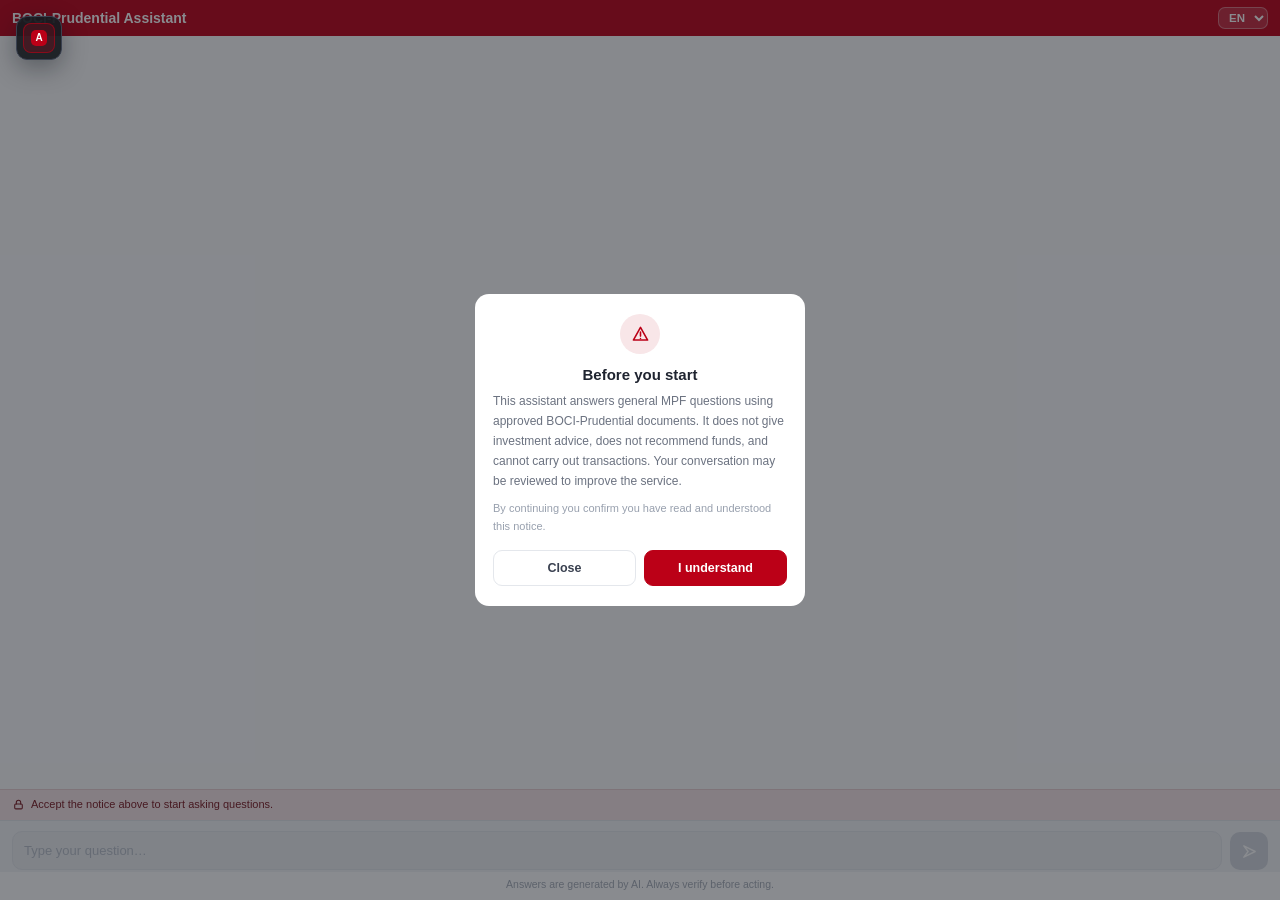
==== chat-widget/mobile.html @ eda89548 "Add a mobile page where the chat fills the window. The desktop widget is unchanged. Both pages share" ====
<!DOCTYPE html>
<html lang="en">
<head>
<meta charset="UTF-8">
<meta name="viewport" content="width=device-width, initial-scale=1">
<title>BOCI-Prudential — Chat (mobile)</title>
<link rel="stylesheet" href="style.css">
</head>
<body class="mobile">

<!-- client website backdrop — drop the screenshot here -->
<div class="site" id="site">
  <div class="slot">
    <div class="ic"><svg viewBox="0 0 24 24"><rect x="3" y="4" width="18" height="14" rx="2"/><path d="M3 15l4.5-4.5 3.5 3.5 3-3L21 17"/><circle cx="8.5" cy="8.5" r="1.2"/></svg></div>
    <b>Client website screenshot goes here</b>
    <p>Supply a screenshot of the BOCIPT website and it will fill this area, with the chat widget sitting on top of it.</p>
    <p class="hint">Save the screenshot as <code>site.png</code> next to <code>index.html</code> and it will appear here automatically.</p>
  </div>
</div>

<!-- demo control: consent variant switcher (not part of the product) -->
<div class="switcher" id="switcher">
  <div class="sw-t">Consent screen</div>
  <button class="sw" data-m="A"><b>A</b><span>Modal</span></button>
  <button class="sw" data-m="B"><b>B</b><span>Chat message</span></button>
  <button class="sw" data-m="C"><b>C</b><span>Full terms</span></button>
</div>

<!-- launcher -->
<button class="launcher" id="launcher" onclick="openPanel()">
  <img class="licon" id="licon" alt="">
  <svg viewBox="0 0 24 24"><path d="M12 3C6.9 3 2.8 6.6 2.8 11c0 2.5 1.3 4.7 3.4 6.2L5 21.5l4.2-2.1c.9.2 1.8.3 2.8.3 5.1 0 9.2-3.6 9.2-8S17.1 3 12 3z"/></svg>
</button>

<!-- panel -->
<div class="panel" id="panel">
  <div class="hd">
    <div class="ttl">
      <b id="hTitle"></b>
    </div>
    <div class="acts">
      <select class="lang" id="lang" onchange="setLang(this.value)">
        <option value="en">EN</option><option value="tc">繁</option><option value="sc">简</option>
      </select>
      <button class="ib" onclick="toggleMax()" title="Expand">
        <svg viewBox="0 0 24 24"><path d="M9 3H3v6M15 21h6v-6M3 9V3h6M21 15v6h-6"/></svg>
      </button>
      <button class="ib" onclick="closePanel()">
        <svg viewBox="0 0 24 24"><path d="M6 6l12 12M18 6L6 18"/></svg>
      </button>
    </div>
  </div>

  <div class="msgs" id="msgs"></div>

  <div class="inpblock" id="inpBlock" style="display:none">
    <svg viewBox="0 0 24 24"><rect x="5" y="11" width="14" height="9" rx="2"/><path d="M8 11V8a4 4 0 018 0v3"/></svg>
    <span id="inpBlockText"></span>
  </div>
  <div class="inp" id="inp">
    <textarea id="ta" rows="1" onkeydown="key(event)" oninput="grow(this)"></textarea>
    <button class="send" onclick="send()" id="sendBtn">
      <svg viewBox="0 0 24 24"><path d="M20 12l-16-8 6 8-6 8z"/></svg>
    </button>
  </div>
  <div class="foot" id="foot"></div>

  <!-- disclaimer -->
  <div class="mask" id="mask" style="display:none">
    <div class="disc">
      <div class="ic"><svg viewBox="0 0 24 24"><path d="M12 3l9 16H3z"/><path d="M12 9v5M12 17h.01"/></svg></div>
      <h2 id="dTitle"></h2>
      <p id="dBody"></p>
      <p class="acc" id="dAcc"></p>
      <div class="btns">
        <button class="b2" onclick="decline()" id="dNo"></button>
        <button class="b1" onclick="accept()" id="dYes"></button>
      </div>
    </div>
  </div>

</div>

<!-- variant C: extended terms. Opens as a drawer to the LEFT of the widget on a
     wide viewport, or inside the panel on a narrow one. Built by renderTerms();
     the confirm button stays disabled until the reader reaches the end.
     PLACEHOLDER COPY — Compliance to replace. -->
<div class="terms" id="terms" style="display:none"></div>

<script src="chat.js"></script>
<script>openPanel();</script>

</body>
</html>
---- chat-widget/style.css ----
:root{
  --red:#BB0017; --red-dk:#940012; --red-lt:#F8E6E8;
  --ink:#1F2430; --ink2:#3A4150; --muted:#6B7280; --line:#E4E7EC;
  --bg:#EEF0F3; --panel:#FFFFFF; --bot:#F6F7F9; --chip:#FFFFFF;
  --teal:#1F6F6B; --amber:#B7791F; --radius:14px;
}
*{box-sizing:border-box}
body{
  margin:0; font-family:"Segoe UI",-apple-system,"PingFang HK","Microsoft JhengHei","Noto Sans TC",sans-serif;
  background:var(--bg); color:var(--ink); -webkit-font-smoothing:antialiased;
}

/* ---------- client website backdrop ---------- */
.site{
  position:fixed; inset:0; z-index:0; overflow:hidden;
  background:#fff center top no-repeat; background-size:cover;
}
/* empty-state: shown until a screenshot is supplied */
.slot{
  position:absolute; inset:24px; border:2px dashed #C3C9D2; border-radius:16px;
  display:flex; flex-direction:column; align-items:center; justify-content:center;
  gap:10px; text-align:center; padding:24px; background:#FAFBFC;
}
.slot .ic{width:56px; height:56px; border-radius:14px; background:#EDF0F4;
  display:flex; align-items:center; justify-content:center}
.slot .ic svg{width:26px; height:26px; fill:none; stroke:#8A93A2; stroke-width:1.7;
  stroke-linecap:round; stroke-linejoin:round}
.slot b{font-size:15px; color:var(--ink); font-weight:650}
.slot p{font-size:12.5px; color:var(--muted); line-height:1.7; margin:0; max-width:430px}
.slot code{background:#EDF0F4; color:#3A4150; padding:2px 7px; border-radius:5px;
  font-family:Consolas,Menlo,monospace; font-size:11.5px}
.slot .hint{font-size:11.5px; color:#98A0AE; margin-top:4px}
body.has-site .slot{display:none}

/* ---------- launcher ---------- */
.launcher{
  position:fixed; right:26px; bottom:26px; z-index:50;
  width:58px; height:58px; border-radius:50%; background:var(--red);
  border:none; cursor:pointer; display:flex; align-items:center; justify-content:center;
  padding:0;
  box-shadow:0 6px 20px rgba(187,0,23,.4); transition:transform .15s;
}
.launcher:hover{transform:scale(1.06)}
.launcher svg{width:26px; height:26px; fill:#fff}
.launcher .licon{display:none; width:100%; height:100%; border-radius:50%; object-fit:cover}
body.has-icon .launcher .licon{display:block}
body.has-icon .launcher svg{display:none}

/* ---------- panel ---------- */
.panel{
  position:fixed; right:26px; bottom:26px; z-index:55;
  width:392px; height:640px; max-height:calc(100vh - 52px);
  background:var(--panel); border-radius:18px; overflow:hidden;
  box-shadow:0 18px 50px rgba(15,20,30,.28); display:none; flex-direction:column;
}
.panel.open{display:flex}
.panel.max{ right:16px; bottom:16px; width:calc(100vw - 32px); height:calc(100vh - 32px); max-width:760px; max-height:none}

/* header */
.hd{background:var(--red); color:#fff; padding:7px 12px; display:flex; align-items:center; gap:8px; flex:0 0 auto}
.hd .ttl{flex:1; min-width:0}
.hd .ttl b{display:block; font-size:14px; font-weight:650; white-space:nowrap; overflow:hidden; text-overflow:ellipsis}
.hd .acts{display:flex; gap:2px; flex:0 0 auto}
.ib{background:transparent; border:none; color:#fff; cursor:pointer; width:26px; height:26px; border-radius:7px;
  display:flex; align-items:center; justify-content:center; padding:0}
.ib:hover{background:rgba(255,255,255,.18)}
.ib svg{width:16px; height:16px; fill:none; stroke:#fff; stroke-width:1.9; stroke-linecap:round; stroke-linejoin:round}
.lang{background:rgba(255,255,255,.16); border:1px solid rgba(255,255,255,.34); color:#fff; border-radius:7px;
  font-size:11.5px; padding:3px 6px; cursor:pointer; font-family:inherit; font-weight:600}
.lang option{color:#1F2430}

/* messages */
.msgs{flex:1; overflow-y:auto; padding:16px 14px; background:#FBFBFC; scroll-behavior:smooth}
.msgs::-webkit-scrollbar{width:7px}
.msgs::-webkit-scrollbar-thumb{background:#D6DAE0; border-radius:4px}

.row{display:flex; gap:9px; margin-bottom:16px}
.row.me{justify-content:flex-end}
.row.bot .col{max-width:88%; flex:1; min-width:0}
.bub{min-width:0; overflow-wrap:break-word; word-break:break-word}
.av{width:28px; height:28px; border-radius:8px; background:var(--red); color:#fff; font-size:10px; font-weight:800;
  display:flex; align-items:center; justify-content:center; flex:0 0 auto; margin-top:2px; overflow:hidden}
.av img{display:none; width:100%; height:100%; object-fit:cover}
body.has-icon .av{border-radius:50%; background:transparent; color:transparent}
body.has-icon .av img{display:block; border-radius:50%}
body.has-icon .av span{display:none}
.bub{max-width:82%; border-radius:var(--radius); padding:11px 13px; font-size:13.5px; line-height:1.62}
.row.me .bub{background:var(--red); color:#fff; border-bottom-right-radius:4px}
.row.bot .bub{background:#fff; border:1px solid var(--line); border-bottom-left-radius:4px; color:var(--ink2); max-width:88%}

/* markdown inside bot bubble */
.bub h3{font-size:13.5px; color:var(--ink); margin:0 0 8px; font-weight:700; line-height:1.4}
.bub h3:not(:first-child){margin-top:14px}
.bub p{margin:0 0 9px}
.bub p:last-child{margin-bottom:0}
.bub ul,.bub ol{margin:0 0 9px; padding-left:19px}
.bub li{margin-bottom:5px}
.bub b,.bub strong{color:var(--ink); font-weight:700}
.bub a{color:var(--red); text-decoration:none; border-bottom:1px solid rgba(187,0,23,.3)}
.bub .lead{color:var(--ink); font-weight:600}

/* refusal */
.refuse{background:#FFF8E9; border:1px solid #F0DCA8; border-left:3px solid var(--amber);
  border-radius:9px; padding:9px 11px; margin-bottom:10px; font-size:12.5px; color:#6B4E12; line-height:1.55}
.refuse b{color:#5A4110}

/* inline image */
.figure{margin:2px 0 10px; border:1px solid var(--line); border-radius:10px; overflow:hidden; background:#fff}
.figure svg{display:block; width:100%; height:auto}
.figure figcaption{font-size:11px; color:var(--muted); padding:7px 10px; border-top:1px solid var(--line); background:#FAFBFC}

/* account card */
.acct{border:1px solid var(--line); border-radius:10px; overflow:hidden; margin-bottom:10px; background:#fff}
.acct .top{background:#F3F5F8; padding:9px 11px; font-size:11.5px; color:var(--muted);
  display:flex; justify-content:space-between; gap:8px; border-bottom:1px solid var(--line)}
.acct .bal{padding:12px 11px 8px}
.acct .bal small{font-size:11px; color:var(--muted); display:block; margin-bottom:3px; letter-spacing:.03em}
.acct .bal b{font-size:23px; color:var(--ink); font-weight:700; letter-spacing:-.02em}
.acct .gl{font-size:12px; margin-top:5px}
.up{color:#1B7F4B} .dn{color:var(--red)}
.acct .alloc{padding:8px 11px 11px; border-top:1px solid var(--line)}
.acct .alloc .t{font-size:11px; color:var(--muted); margin-bottom:7px}
.seg{display:flex; height:9px; border-radius:5px; overflow:hidden; margin-bottom:7px}
.seg i{display:block; height:100%}
.legend{display:flex; flex-wrap:wrap; gap:4px 12px; font-size:11px; color:var(--ink2)}
.legend span{display:flex; align-items:center; gap:5px}
.legend em{width:8px; height:8px; border-radius:2px; display:block; font-style:normal}
.asat{font-size:11px; color:var(--muted); background:#F7F8FA; border-radius:7px; padding:6px 9px; margin-bottom:10px;
  border:1px solid var(--line)}

/* citations */
.cites{margin-top:11px; padding-top:10px; border-top:1px solid var(--line)}
.cites .ct{font-size:10px; letter-spacing:.09em; text-transform:uppercase; color:var(--muted);
  font-weight:700; margin-bottom:7px; display:flex; align-items:center; gap:5px}
.cites .ct svg{width:11px; height:11px; fill:none; stroke:var(--muted); stroke-width:2}
.cites a{display:flex; gap:7px; align-items:flex-start; font-size:11.5px; color:var(--ink2);
  text-decoration:none; padding:5px 7px; border-radius:6px; margin:0 -7px; line-height:1.45}
.cites a:hover{background:#F4F6F8}
.cites a i{color:var(--red); font-style:normal; font-weight:700; flex:0 0 auto}
.cites a u{color:var(--muted); text-decoration:none; display:block; font-size:10.5px; margin-top:1px;
  white-space:nowrap; overflow:hidden; text-overflow:ellipsis; max-width:250px}
.nocite{margin-top:10px; font-size:11px; color:#98A0AE; font-style:italic}

/* feedback + follow-ups */
.fb{display:flex; gap:6px; align-items:center; margin-top:11px; padding-top:9px; border-top:1px solid var(--line)}
.fb span{font-size:10.5px; color:var(--muted); margin-right:auto}
.fb button{background:#fff; border:1px solid var(--line); border-radius:6px; width:26px; height:24px;
  cursor:pointer; display:flex; align-items:center; justify-content:center; padding:0}
.fb button:hover{background:#F3F5F8; border-color:#CBD2DC}
.fb button svg{width:13px; height:13px; fill:none; stroke:var(--muted); stroke-width:1.8; stroke-linejoin:round}
.fb button.sel{background:var(--red-lt); border-color:#E6B9BE}
.fb button.sel svg{stroke:var(--red)}
.fu{margin-top:8px; background:#fff; border:1px solid var(--line); border-radius:12px; padding:10px 10px 6px;
  display:flex; flex-direction:column; gap:2px}
.fu .ft{font-size:10px; letter-spacing:.09em; text-transform:uppercase; color:var(--muted); font-weight:700; margin:0 4px 4px}
.fu button{width:100%; text-align:left; background:transparent; border:none; border-radius:8px;
  padding:7px 8px; font-size:12.5px; color:var(--ink2); cursor:pointer; font-family:inherit;
  line-height:1.45; white-space:normal; overflow-wrap:break-word}
.fu button:hover{background:#FFFAFA; color:var(--red)}

/* typing */
.typing{display:flex; gap:4px; padding:13px 14px}
.typing i{width:6px; height:6px; border-radius:50%; background:#B6BDC8; animation:bl 1.2s infinite}
.typing i:nth-child(2){animation-delay:.18s} .typing i:nth-child(3){animation-delay:.36s}
@keyframes bl{0%,60%,100%{opacity:.3; transform:translateY(0)}30%{opacity:1; transform:translateY(-3px)}}

/* disclaimer */
.mask{position:absolute; inset:0; background:rgba(20,24,32,.5); z-index:20; display:flex;
  align-items:center; justify-content:center; padding:22px}
.disc{background:#fff; border-radius:14px; padding:20px 18px; max-width:330px; width:100%; text-align:center}
.disc .ic{width:40px; height:40px; border-radius:50%; background:var(--red-lt); display:flex;
  align-items:center; justify-content:center; margin:0 auto 12px}
.disc .ic svg{width:19px; height:19px; fill:none; stroke:var(--red); stroke-width:2; stroke-linecap:round; stroke-linejoin:round}
.disc h2{font-size:15px; margin:0 0 9px; color:var(--ink)}
.disc p{font-size:12px; color:var(--muted); line-height:1.65; margin:0 0 8px; text-align:left}
.disc .acc{font-size:11px; color:#98A0AE; margin:0 0 14px; text-align:left}
.disc .btns{display:flex; gap:8px}
.disc .btns button{flex:1; padding:10px; border-radius:9px; font-size:12.5px; cursor:pointer;
  font-family:inherit; font-weight:600; border:1px solid var(--line)}
.b1{background:var(--red); color:#fff; border-color:var(--red)!important}
.b1:hover{background:var(--red-dk)}
.b2{background:#fff; color:var(--ink2)}
.b2:hover{background:#F4F6F8}

/* ---------- demo control: consent switcher (not part of the product) ---------- */
.switcher{position:fixed; left:16px; top:16px; z-index:45; width:168px;
  background:rgba(24,27,33,.93); border:1px solid #3A4150; border-radius:11px; padding:9px;
  box-shadow:0 8px 24px rgba(10,14,20,.35); font-size:11.5px}
.switcher .sw-t{color:#98A0AE; font-size:9.5px; letter-spacing:.11em; text-transform:uppercase;
  font-weight:700; margin:0 2px 7px}
.switcher .sw{display:flex; align-items:center; gap:7px; width:100%; text-align:left;
  background:transparent; border:1px solid transparent; border-radius:8px; padding:6px 7px;
  color:#C8CEDA; cursor:pointer; font-family:inherit; font-size:11.5px; margin-bottom:3px; line-height:1.2}
.switcher .sw:last-child{margin-bottom:0}
.switcher .sw b{width:16px; height:16px; border-radius:5px; background:#3A4150; color:#E7EBF2;
  font-size:10px; font-weight:800; display:flex; align-items:center; justify-content:center; flex:0 0 auto}
.switcher .sw:hover{background:rgba(255,255,255,.08)}
.switcher .sw.on{background:rgba(187,0,23,.22); border-color:rgba(187,0,23,.6); color:#fff}
.switcher .sw.on b{background:var(--red); color:#fff}
/* Closed: only the current letter. Hover grows back to the full box from the
   same corner, no wider than the resting width above, so the terms drawer stays put.
   The closed letter does not take a click, so it cannot reset the chat. */
.switcher:not(:hover){width:auto; padding:6px}
.switcher:not(:hover) .sw-t,
.switcher:not(:hover) .sw:not(.on),
.switcher:not(:hover) .sw.on span{display:none}
.switcher:not(:hover) .sw{width:auto; margin:0; pointer-events:none}

/* ---------- variant B: consent as a chat bubble ---------- */
.row.bot.consent .bub{border-color:#E6B9BE; background:#FFFCFC; border-left:3px solid var(--red)}
.row.bot.consent .bub h3{font-size:13.5px; color:var(--ink); margin:0 0 8px; font-weight:700; line-height:1.4}
.row.bot.consent .bub p{margin:0 0 8px; font-size:12px; color:var(--ink2); line-height:1.62}
.row.bot.consent .bub .cacc{font-size:11px; color:#98A0AE; margin:0 0 11px}
.row.bot.consent .cbtns{display:flex; align-items:center; gap:10px}
.row.bot.consent .cbtns .b1{flex:0 0 auto; padding:8px 14px; border-radius:9px; font-size:12.5px;
  cursor:pointer; font-family:inherit; font-weight:600; border:1px solid var(--line)}
.row.bot.consent .cno{font-size:11.5px; color:var(--muted); cursor:pointer; text-decoration:underline}
.row.bot.consent .cno:hover{color:var(--ink2)}
.row.bot.consent.done .bub{opacity:.62; border-left-color:#B6BDC8; background:#FAFBFC}
.cstamp{display:flex; align-items:center; gap:6px; font-size:11.5px; color:#4E7A5F; line-height:1.4}
.cstamp svg{width:13px; height:13px; fill:none; stroke:#2FBF71; stroke-width:2.4;
  stroke-linecap:round; stroke-linejoin:round; flex:0 0 auto}

/* ---------- variant C: extended terms drawer ---------- */
/* Body-level, so the panel's overflow:hidden cannot clip it. z-index sits above
   both the panel (55) and the demo switcher (45) so nothing collides. */
.terms{position:fixed; z-index:60; display:flex; flex-direction:column;
  background:var(--panel); border:1px solid var(--line); border-radius:18px; overflow:hidden;
  box-shadow:0 18px 50px rgba(15,20,30,.28)}
.terms.side{border-right:none; border-top-right-radius:0; border-bottom-right-radius:0;
  box-shadow:-14px 10px 40px rgba(15,20,30,.22)}
/* header */
.terms .th{flex:0 0 auto; background:var(--red); color:#fff; padding:12px 14px;
  display:flex; align-items:center; gap:9px}
.terms .th svg{width:16px; height:16px; fill:none; stroke:#fff; stroke-width:1.9;
  stroke-linecap:round; stroke-linejoin:round; flex:0 0 auto}
.terms .th b{flex:1; min-width:0; font-size:13.5px; font-weight:650}
.terms .tx{background:transparent; border:none; cursor:pointer; padding:0; width:26px; height:26px;
  border-radius:7px; display:flex; align-items:center; justify-content:center; flex:0 0 auto}
.terms .tx:hover{background:rgba(255,255,255,.18)}
.terms .tx svg{width:15px; height:15px; fill:none; stroke:#fff; stroke-width:1.9; stroke-linecap:round}
/* placeholder banner — this copy is NOT approved legal text */
.terms .tph{flex:0 0 auto; background:#FFF8E9; border-bottom:1px solid #F0DCA8;
  color:#6B4E12; font-size:11px; font-weight:700; letter-spacing:.02em;
  padding:7px 14px; line-height:1.4}
/* scrollable body */
.terms .tscroll{flex:1 1 auto; overflow-y:auto; padding:14px 16px 18px; background:#FBFBFC}
.terms .tscroll::-webkit-scrollbar{width:7px}
.terms .tscroll::-webkit-scrollbar-thumb{background:#D6DAE0; border-radius:4px}
.terms .tscroll h3{font-size:12.5px; color:var(--ink); font-weight:700; margin:0 0 5px; line-height:1.4}
.terms .tscroll h3:not(:first-child){margin-top:15px}
.terms .tscroll p{font-size:12px; color:var(--ink2); line-height:1.7; margin:0}
/* footer: scroll hint + buttons */
.terms .tfoot{flex:0 0 auto; border-top:1px solid var(--line); background:#fff; padding:10px 14px}
.terms .thint{font-size:11px; color:var(--amber); font-weight:600; margin-bottom:9px; line-height:1.4;
  display:flex; align-items:center; gap:6px}
.terms .thint:before{content:""; width:7px; height:7px; border-radius:50%; background:var(--amber); flex:0 0 auto}
.terms .thint.read{color:#1B7F4B}
.terms .thint.read:before{background:#2FBF71}
.terms .tbtns{display:flex; gap:8px}
.terms .tbtns button{flex:1; padding:10px; border-radius:9px; font-size:12.5px; cursor:pointer;
  font-family:inherit; font-weight:600; border:1px solid var(--line)}
.terms .tbtns .b2{flex:0 0 auto; padding:10px 16px}
.terms .tbtns .b1:disabled{background:#D3D8DF; border-color:#D3D8DF!important; color:#fff; cursor:not-allowed}
/* in-panel fallback: same content, sized to the widget, full rounding */
.terms.inpanel{border-radius:18px}

/* input */
.inp{flex:0 0 auto; border-top:1px solid var(--line); padding:10px 12px 2px; background:#fff; display:flex; gap:8px; align-items:flex-end}
.inp textarea{flex:1; border:1px solid var(--line); border-radius:10px; padding:9px 11px; font-size:13px;
  font-family:inherit; resize:none; outline:none; max-height:88px; line-height:1.5; color:var(--ink); background:#FBFBFC}
.inp textarea:focus{border-color:var(--red); background:#fff}
.inp textarea::placeholder{color:#A6ADB8}
/* blocked before consent */
.inpblock{flex:0 0 auto; display:flex; align-items:center; gap:6px; padding:7px 12px;
  background:var(--red-lt); border-top:1px solid #E9CFD2; font-size:11px; color:#7A1A22; line-height:1.45}
.inpblock svg{width:13px; height:13px; fill:none; stroke:#7A1A22; stroke-width:2;
  stroke-linecap:round; stroke-linejoin:round; flex:0 0 auto}
.inp.locked{background:#F4F5F7}
.inp.locked textarea{background:#EDEFF2; border-color:var(--line); color:#A6ADB8; cursor:not-allowed}
.inp.locked textarea::placeholder{color:#B9C0CA}
.send{width:38px; height:38px; border-radius:10px; background:var(--red); border:none; cursor:pointer;
  display:flex; align-items:center; justify-content:center; flex:0 0 auto}
.send:hover{background:var(--red-dk)}
.send:disabled{background:#D3D8DF; cursor:not-allowed}
.send svg{width:17px; height:17px; fill:none; stroke:#fff; stroke-width:2; stroke-linecap:round; stroke-linejoin:round}
.foot{font-size:10.5px; color:#A6ADB8; text-align:center; padding:6px 12px 10px; background:#fff; flex:0 0 auto}

/* empty state */
.empty{text-align:center; padding:34px 20px 20px}
.empty .em{width:46px; height:46px; border-radius:12px; background:var(--red-lt); margin:0 auto 13px;
  display:flex; align-items:center; justify-content:center}
.empty .em svg{width:22px; height:22px; fill:none; stroke:var(--red); stroke-width:1.8; stroke-linecap:round; stroke-linejoin:round}
.empty h3{font-size:15px; margin:0 0 5px; color:var(--ink)}
.empty p{font-size:12px; color:var(--muted); margin:0 auto 18px; max-width:250px; line-height:1.6}
.empty .chips{display:flex; flex-direction:column; gap:7px; text-align:left}
.empty .chips button{background:#fff; border:1px solid var(--line); border-radius:9px; padding:9px 12px;
  font-size:12.5px; color:var(--ink2); cursor:pointer; font-family:inherit; text-align:left; line-height:1.45}
.empty .chips button:hover{border-color:var(--red); color:var(--red); background:#FFFAFA}

/* ---------- mobile page: chat fills the window ---------- */
body.mobile .site,
body.mobile .launcher{display:none !important}
body.mobile .panel{
  display:flex; inset:0; width:100%; height:100%; max-width:none; max-height:none;
  border-radius:0; box-shadow:none;
}
body.mobile .hd .acts .ib{display:none}
body.mobile .switcher{z-index:70}
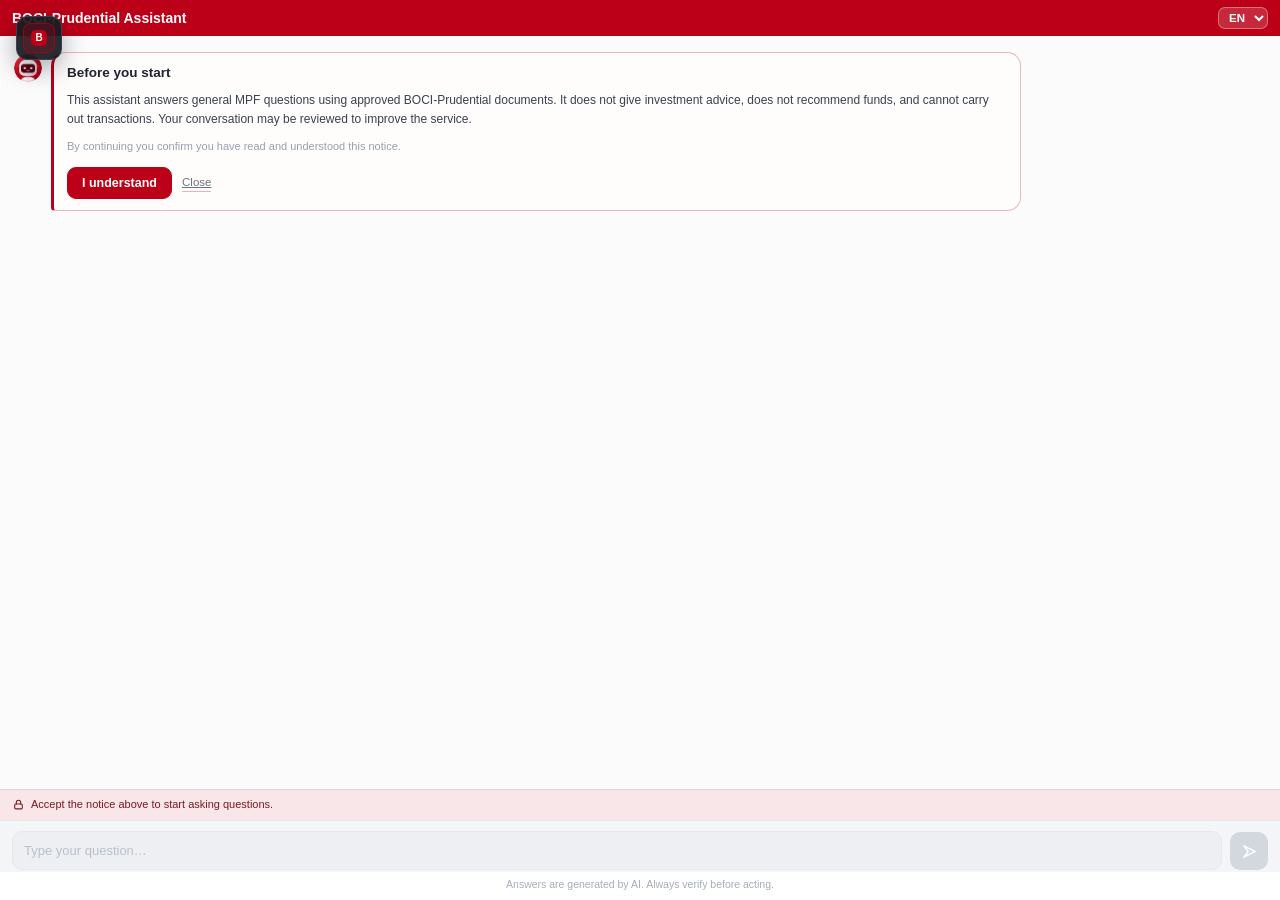
==== commit 588439f8: "Open the mobile chat on the in-message consent. The pop-up no longer covers the phone screen. The de" ====
--- a/chat-widget/mobile.html
+++ b/chat-widget/mobile.html
@@ -88,7 +88,7 @@
 <div class="terms" id="terms" style="display:none"></div>
 
 <script src="chat.js"></script>
-<script>openPanel();</script>
+<script>setConsent('B');</script>
 
 </body>
 </html>
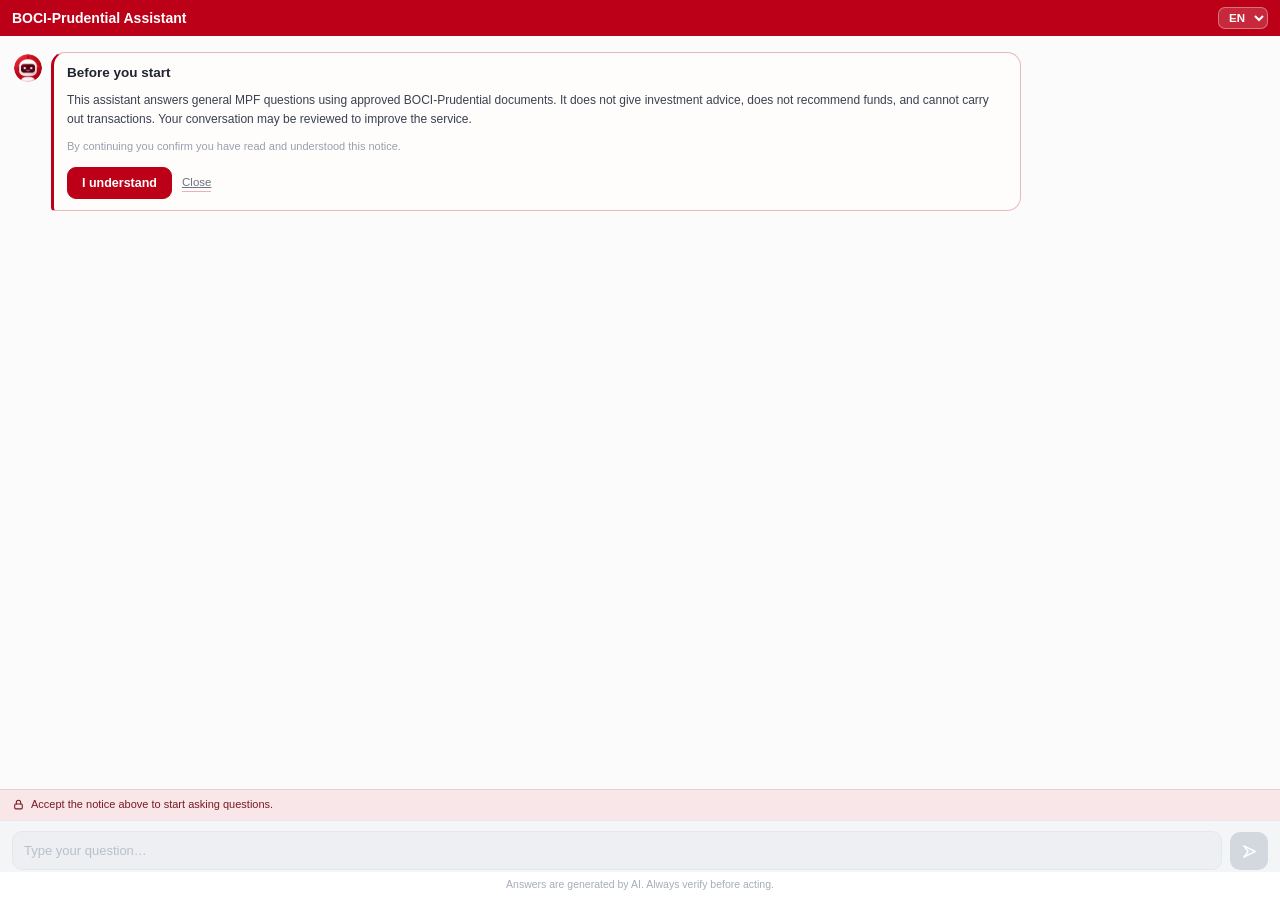
==== commit e9ecad00: "Remove the consent picker from the mobile page. The phone chat no longer includes the A, B, and C co" ====
--- a/chat-widget/mobile.html
+++ b/chat-widget/mobile.html
@@ -16,14 +16,6 @@
     <p>Supply a screenshot of the BOCIPT website and it will fill this area, with the chat widget sitting on top of it.</p>
     <p class="hint">Save the screenshot as <code>site.png</code> next to <code>index.html</code> and it will appear here automatically.</p>
   </div>
-</div>
-
-<!-- demo control: consent variant switcher (not part of the product) -->
-<div class="switcher" id="switcher">
-  <div class="sw-t">Consent screen</div>
-  <button class="sw" data-m="A"><b>A</b><span>Modal</span></button>
-  <button class="sw" data-m="B"><b>B</b><span>Chat message</span></button>
-  <button class="sw" data-m="C"><b>C</b><span>Full terms</span></button>
 </div>
 
 <!-- launcher -->
--- a/chat-widget/style.css
+++ b/chat-widget/style.css
@@ -306,4 +306,4 @@
   border-radius:0; box-shadow:none;
 }
 body.mobile .hd .acts .ib{display:none}
-body.mobile .switcher{z-index:70}
+body.mobile .switcher{display:none}
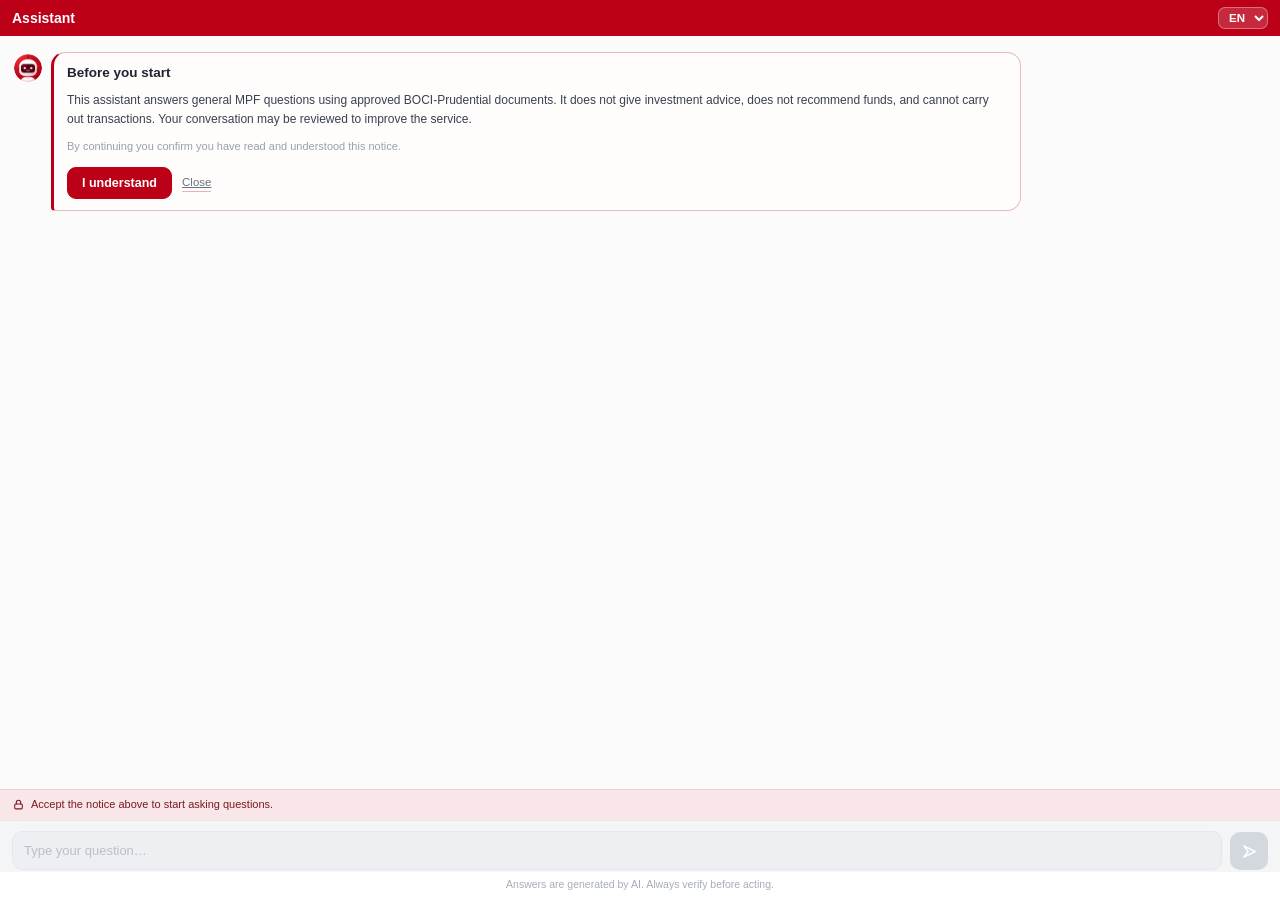
==== commit 2a71a727: "Show Assistant in the mobile chat header. The phone page title is Assistant. The desktop page keeps " ====
--- a/chat-widget/mobile.html
+++ b/chat-widget/mobile.html
@@ -80,7 +80,13 @@
 <div class="terms" id="terms" style="display:none"></div>
 
 <script src="chat.js"></script>
-<script>setConsent('B');</script>
+<script>
+C.en.title='Assistant';
+C.tc.title='助理';
+C.sc.title='助理';
+render();
+setConsent('B');
+</script>
 
 </body>
 </html>
